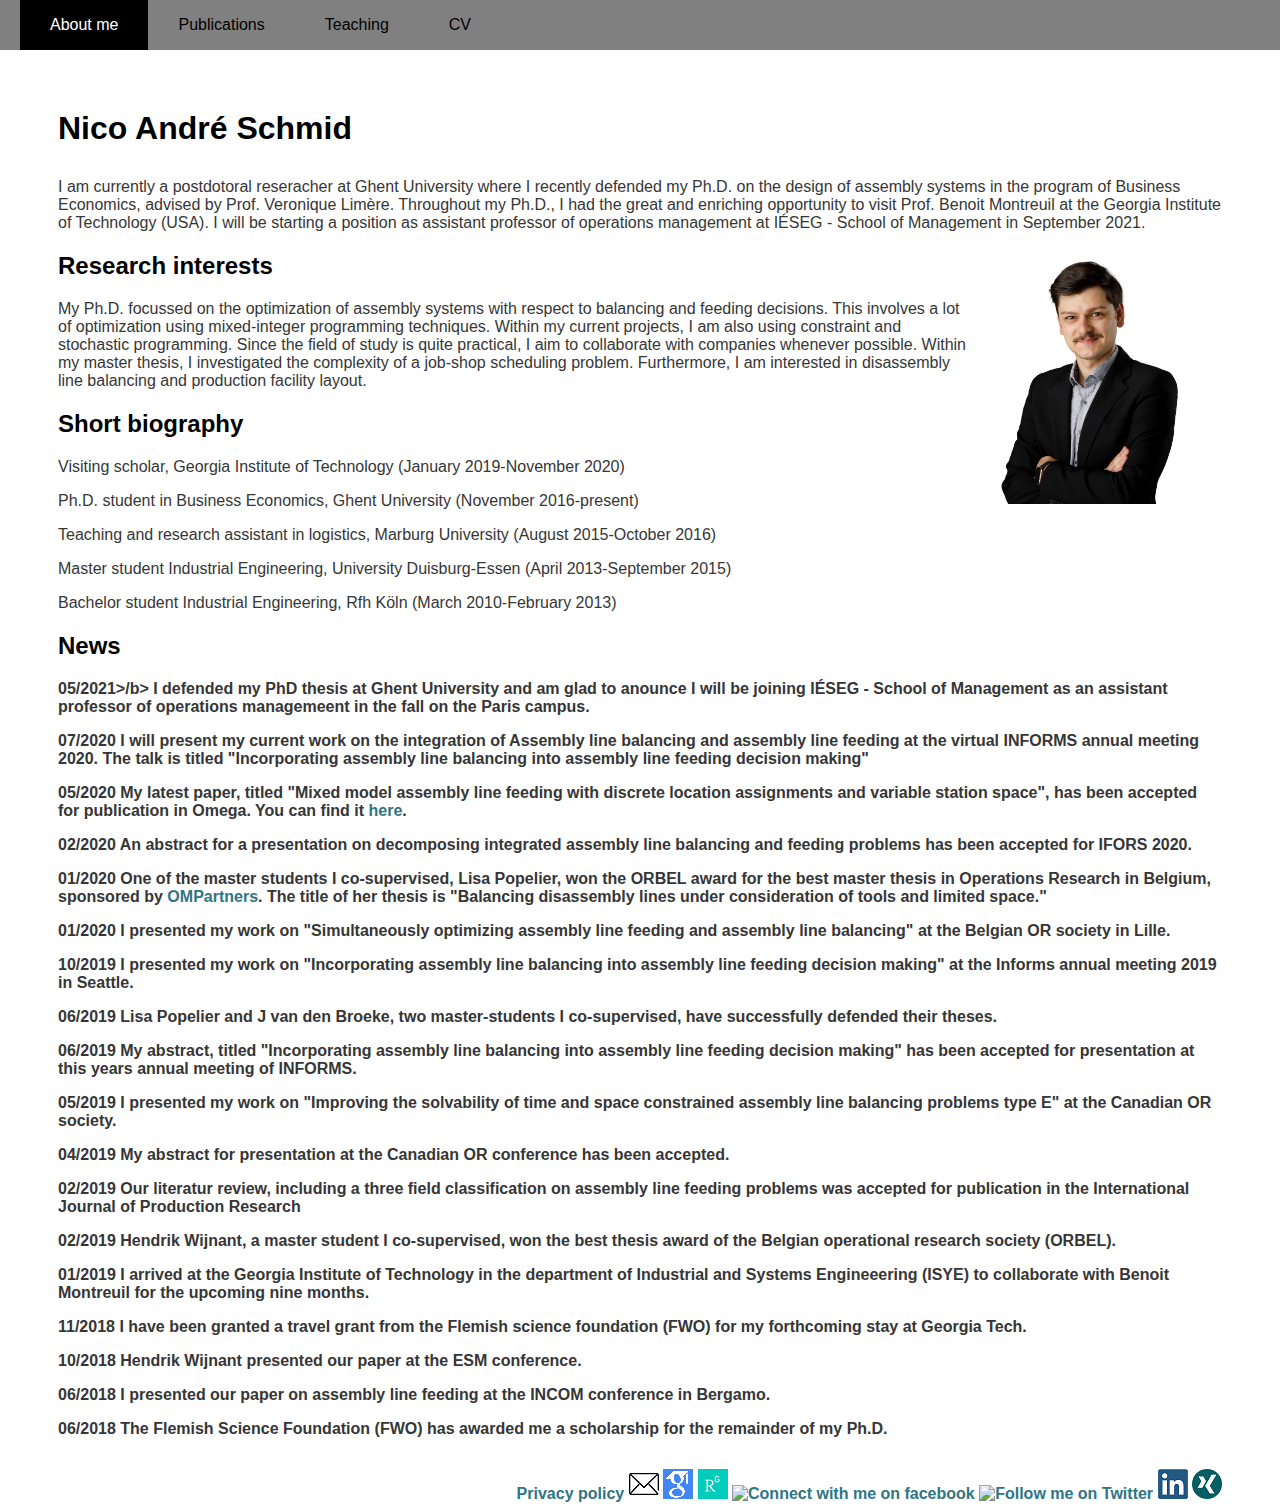
==== index.htm @ 1009d7c1 "Update index.htm" ====
<!DOCTYPE html>
<html lang="en-US">
<meta name="viewport" content="width=device-width, initial-scale=1.0" charset="utf-8"  http-equiv="X-UA-Compatible" content="IE=edge">
<head>
    <!-- Global site tag (gtag.js) - Google Analytics -->
    <!--<script async src="https://www.googletagmanager.com/gtag/js?id=UA-134636393-1"></script>
    <script>
        window.dataLayer = window.dataLayer || [];
        function gtag(){dataLayer.push(arguments);}
        gtag('js', new Date());
        gtag('config', 'UA-134636393-1',{'anonymizeIP':true});
        gtag('config', 'UA-134636393-1');
    </script>-->
    <!--Layout-->     
    <title>Nico André Schmid - Personal research website</title>
    <link rel="stylesheet" type="text/css" href="css/design.css">
</head>
    
<main>

    
<body>  
    <header>
        <nav>
            <ul> 
                <li><a href="index.htm" class="active"><span>About me</span></a></li>
                <li><a href="publications.htm"><span>Publications</span></a>
                <li><a href="teaching.htm"><span>Teaching</span></a></li>
                <li><a href="documents/Curriculum_Vitae.pdf"><span>CV</span></a></li>
            </ul>
        </nav>
        <div class="menu-toggle"><a href="#">&#9776;</a></div>
    </header>
    <script src="https://code.jquery.com/jquery-3.4.1.js"></script>
    <script type="text/javascript">
        $(document).ready(function(){
            $('.menu-toggle').click(function(){
                $('nav').toggleClass('active')
            })
        })
    </script>


                    
    <div id="content">
        <h1> Nico André Schmid </h1>
        <p> I am currently a postdotoral reseracher at Ghent University where I recently defended my Ph.D. on the design of assembly systems in the program of Business Economics, advised by Prof. Veronique Limère. Throughout my Ph.D., I had the great and enriching opportunity to visit Prof. Benoit Montreuil at the Georgia Institute of Technology (USA). I will be starting a position as assistant professor of operations management at IÉSEG - School of Management in September 2021. </p>
        
        <img src="pictures/nico.jpg" alt="Nico André Schmid" style="float:right;width:256px;">
             
        <h2> Research interests </h2>
        <p> My Ph.D. focussed on the optimization of assembly systems with respect to balancing and feeding decisions. This involves a lot of optimization using mixed-integer programming techniques. Within my current projects, I am also using constraint and stochastic programming. Since the field of study is quite practical, I aim to collaborate with companies whenever possible. Within my master thesis, I investigated the complexity of a job-shop scheduling problem. Furthermore, I am interested in disassembly line balancing and production facility layout.</p>
        
        <h2> Short biography</h2>
        <p> Visiting scholar, Georgia Institute of Technology (January 2019-November 2020)</p>
        <p> Ph.D. student in Business Economics, Ghent University (November 2016-present)</p>
        <p> Teaching and research assistant in logistics, Marburg University (August 2015-October 2016)</p>
        <p> Master student Industrial Engineering, University Duisburg-Essen (April 2013-September 2015)</p>
        <p> Bachelor student Industrial Engineering, Rfh Köln (March 2010-February 2013)</p>
             
    	<h2> News</h2>
        <p> <b>05/2021>/b> I defended my PhD thesis at Ghent University and am glad to anounce I will be joining IÉSEG - School of Management as an assistant professor of operations managemeent in the fall on the Paris campus.
        </p>
        <p> <b>07/2020</b> I will present my current work on the integration of Assembly line balancing and assembly line feeding at the virtual INFORMS annual meeting 2020. The talk is titled "Incorporating assembly line balancing into assembly line feeding decision making"
        </p>
        <p> <b>05/2020</b> My latest paper, titled "Mixed model assembly line feeding with discrete location assignments and variable station space", has been accepted for publication in Omega. You can find it <a href="https://doi.org/10.1016/j.omega.2020.102286">here</a>.
        </p>
        <p> <b>02/2020</b> An abstract for a presentation on decomposing integrated assembly line balancing and feeding problems has been accepted for IFORS 2020.
        </p>
        <p> <b>01/2020</b> One of the master students I co-supervised, Lisa Popelier, won the ORBEL award for the best master thesis in Operations Research in Belgium, sponsored by <a href="https://www.omp.com"> OMPartners</a>. The title of her thesis is "Balancing disassembly lines under consideration of tools and limited space."</p>
        <p> <b>01/2020</b> I presented my work on "Simultaneously optimizing assembly line feeding and assembly line balancing" at the Belgian OR society in Lille.
        </p>
        <p> <b>10/2019</b> I presented my work on "Incorporating assembly line balancing into assembly line feeding decision making" at the Informs annual meeting 2019 in Seattle.
        </p>
        <p> <b>06/2019</b> Lisa Popelier and J van den Broeke, two master-students I co-supervised, have successfully defended their theses.
        </p>
        <p> <b>06/2019</b> My abstract, titled "Incorporating assembly line balancing into assembly line feeding decision making" has been accepted for presentation at this years annual meeting of INFORMS.
        </p>
        <p> <b>05/2019</b> I presented my work on "Improving the solvability of time and space constrained assembly line balancing problems type E" at the Canadian OR society.
        </p>
        <p> <b>04/2019</b> My abstract for presentation at the Canadian OR conference has been accepted.
        </p>
        <p> <b>02/2019</b> Our literatur review, including a three field classification on assembly line feeding problems was accepted for publication in the International Journal of Production Research
        </p>
    
        <p> <b>02/2019</b> Hendrik Wijnant, a master student I co-supervised, won the best thesis award of the Belgian operational research society (ORBEL).
        </p>
    
        <p> <b>01/2019</b> I arrived at the Georgia Institute of Technology in the department of Industrial and Systems Engineeering (ISYE) to collaborate with Benoit Montreuil for the upcoming nine months.</p>
            
        <p> <b>11/2018</b> I have been granted a travel grant from the Flemish science foundation (FWO) for my forthcoming stay at Georgia Tech. </p>
        <p> <b>10/2018</b> Hendrik Wijnant presented our paper at the ESM conference. </p>
        <p> <b>06/2018</b> I presented our paper on assembly line feeding at the INCOM conference in Bergamo. </p>
        <p> <b>06/2018</b> The Flemish Science Foundation (FWO) has awarded me a scholarship for the remainder of my Ph.D. </p>
    
    </div>  


    </body>
    </main>
    <footer>
        <a href="https://www.nicoschmid.info/privacy.htm" title="Privacy policy"><span>Privacy policy</span></a>
        <a href="mailto:nico-andre-schmid@gmx.de" title="Send me an email"><img src="pictures/email.png" border=0></a>		
        <a target="https://scholar.google.com/citations?hl=de&pli=1&user=b-9NeuMAAAAJ" title="Look up my profile on Google Scholar" href="https://scholar.google.com/citations?hl=de&pli=1&user=b-9NeuMAAAAJ"><img alt="Look up my profile on Google Scholar" src="pictures/google-scholar.png" border=0></a> 
        <a target="https://www.researchgate.net/profile/Nico_Schmid" title="Look up my profile on Research Gate" href="https://www.researchgate.net/profile/Nico_Schmid"><img alt="Look up my profile on Research Gate" src="pictures/researchgate-logo.png" border=0></a> 
        <a target="https://www.facebook.com/nico.schmid.96?ref=bookmarks" title="Connect with me on facebook" href="https://www.facebook.com/nico.schmid.96"><img alt="Connect with me on facebook" src="https://c866088.ssl.cf3.rackcdn.com/assets/facebook30x30.png" border=0></a> 
        <a target="https://twitter.com/nicoandreschmi1" title="Follow me on Twitter" href="https://www.twitter.com/nicoandreschmi1"><img alt="Follow me on Twitter" src="https://c866088.ssl.cf3.rackcdn.com/assets/twitter30x30.png" border=0></a>
        <a target="https://twitter.com/nicoandreschmi1" title="Connect with me on LinkedIn" href="https://www.linkedin.com/in/nico-andr%C3%A9-schmid-15975b104/"><img alt="Connect with me on LinkedIn" src="pictures/linkedin.png" border=0></a>
        <a href="https://www.xing.com/profile/Nico_Schmid11?sc_o=mxb_p" title="Connect with me on Xing"><img alt="Connect with me on Xing" src="pictures/xing.png" border=0></a>
    </footer>    

    </html>
---- css/design.css ----
/*General*/

h1 
{
    font-family:sans-serif; 
    color:  #000000;
    background-color: #ffffff;
    padding-bottom: 10px; 
    padding-top: 10px;}

h2 
{
    font-family:sans-serif; 
    color:  #000000;    
}

h3 
{
    font-family:sans-serif;
    color:  #000000;
}

h4 
{
    font-family:sans-serif; 
    color:  #000000;
}


footer 
{
    background-color: #ffffff;
    text-align: right;
    padding-top: 15px;
}

#pagewidth 
{
    width: auto;
    margin: 20px
}

a 
{
    text-decoration: none;
    color: #2f7585;
    
}




header 
{
    position:absolute;
    background: grey;
    top:0;
    left:0;
    padding:0 20px;
    background: grey;
    width: 100%;
    box-sizing: border-box;
}

header nav
{
    float: left;
}

header nav ul
{
    margin: 0;
    padding: 0;
    display: flex; <!--flex orders elements horizontally-->
}

header nav ul li
{
    list-style: none; <!--fdeactivates bullet points in front of menu elements-->
}

header nav ul li a
{
    height: 50px;
    line-height: 50px;
    padding: 0 30px;
    color: black;
    text-decoration: none;
    display: block;
}

header nav ul li a:hover,
header nav ul li a.active
{   
    color: white;
    background: black;
}

.menu-toggle
{
    color: black;
    
    float: left;
    line-height: 50px;
    font-size: 24px;
    cursor: pointer;
    display: none;  
}


@media (max-width:500px)
{

    .menu-toggle
    {
        background: grey;
        top: 50px;
        text-align: left;
        display: block;
    }
    
    header nav
    {
        position: absolute;
        width: 100%;
        height: calc(100vh-50px);
        background: grey;
        top: 50px;
        left:-100%;
        transition:     0.5s;
    }
    header nav.active
    {
        left:0;
    }
    header nav ul
    {
        display: block;
        text-align: center;
    }
    
    header nav ul li a
    {
        border-bottom: 1px solid rgba (255,255,255,1);
    }
    
    #content
    {
        margin-top: 150px;
    }
    body
    {
        padding: 0 20px;
    }
}
    
body 
{
    background-color: #ffffff;
    font-family: sans-serif;
    color: #363636; <!--Sets text color to a lighter black--> 
    margin:0;
    padding:0 50px;
    
}

#content
{
    margin-top: 100px;
}
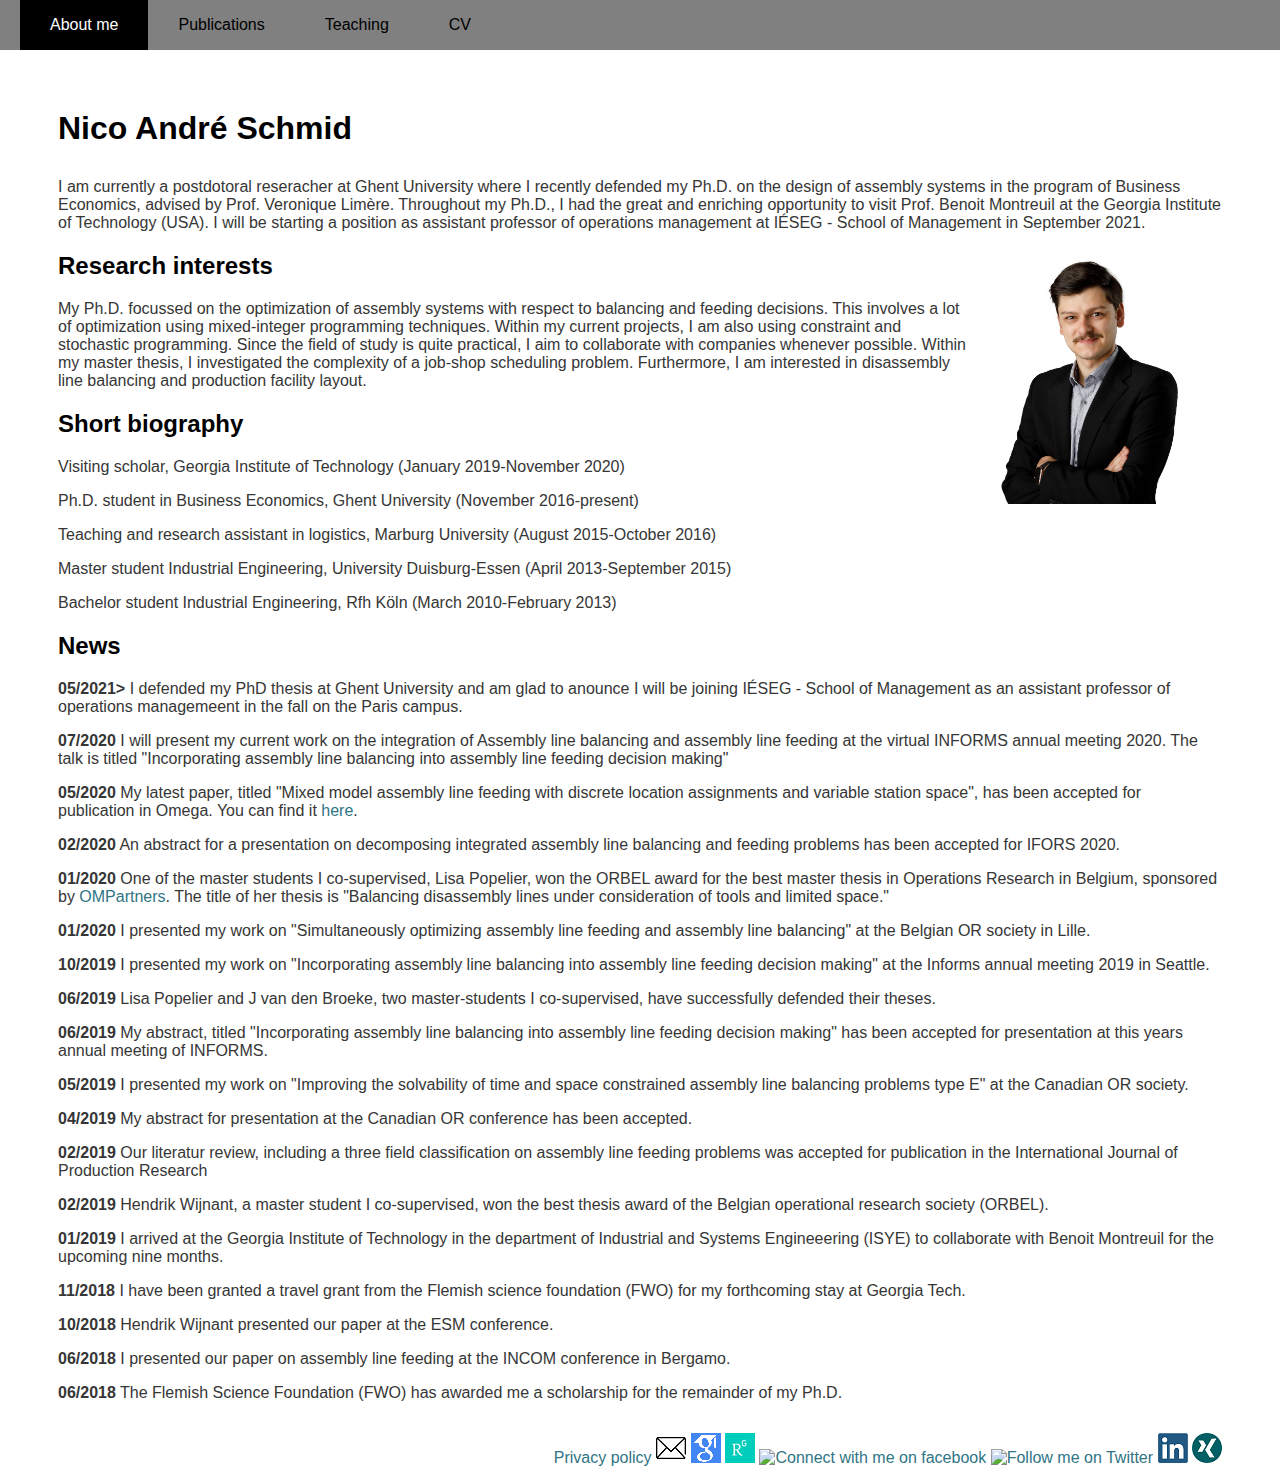
==== commit 4d935358: "Update index.htm" ====
--- a/index.htm
+++ b/index.htm
@@ -59,7 +59,7 @@
         <p> Bachelor student Industrial Engineering, Rfh Köln (March 2010-February 2013)</p>
              
     	<h2> News</h2>
-        <p> <b>05/2021>/b> I defended my PhD thesis at Ghent University and am glad to anounce I will be joining IÉSEG - School of Management as an assistant professor of operations managemeent in the fall on the Paris campus.
+        <p> <b>05/2021></b> I defended my PhD thesis at Ghent University and am glad to anounce I will be joining IÉSEG - School of Management as an assistant professor of operations managemeent in the fall on the Paris campus.
         </p>
         <p> <b>07/2020</b> I will present my current work on the integration of Assembly line balancing and assembly line feeding at the virtual INFORMS annual meeting 2020. The talk is titled "Incorporating assembly line balancing into assembly line feeding decision making"
         </p>
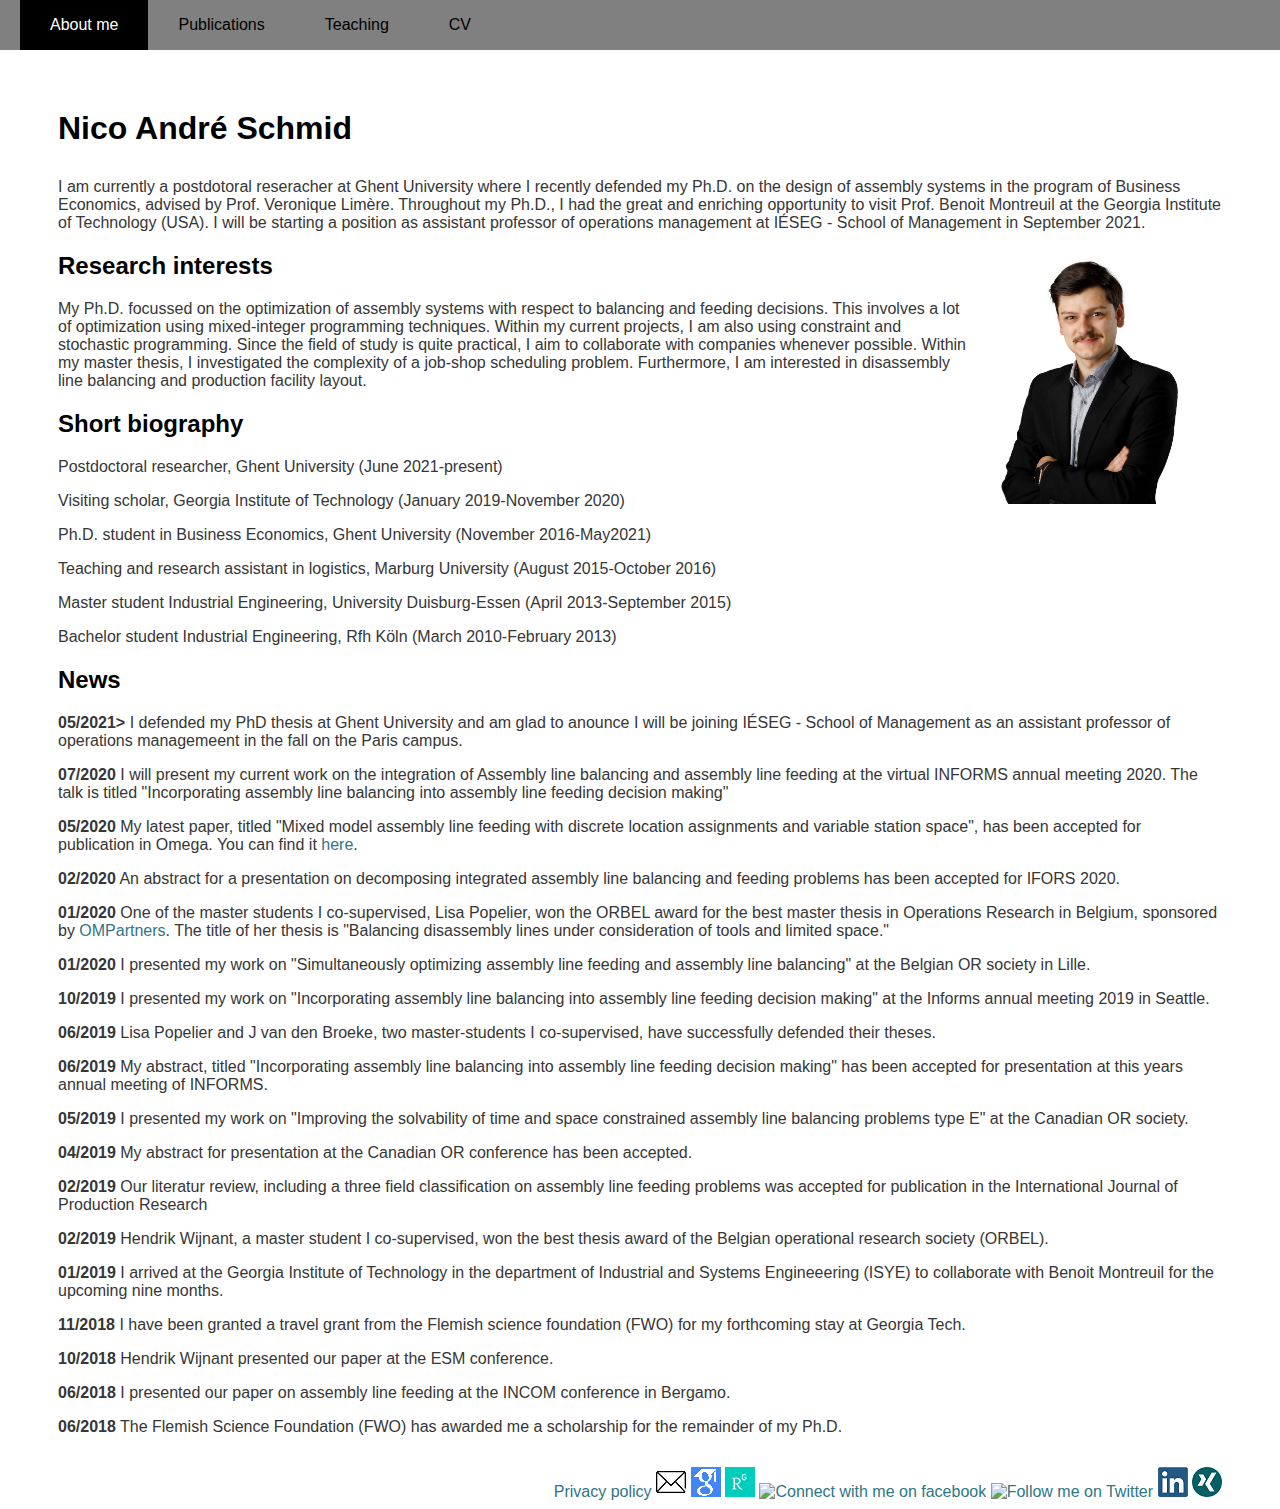
==== commit ea2c34e7: "Update index.htm" ====
--- a/index.htm
+++ b/index.htm
@@ -52,8 +52,9 @@
         <p> My Ph.D. focussed on the optimization of assembly systems with respect to balancing and feeding decisions. This involves a lot of optimization using mixed-integer programming techniques. Within my current projects, I am also using constraint and stochastic programming. Since the field of study is quite practical, I aim to collaborate with companies whenever possible. Within my master thesis, I investigated the complexity of a job-shop scheduling problem. Furthermore, I am interested in disassembly line balancing and production facility layout.</p>
         
         <h2> Short biography</h2>
+        <p> Postdoctoral researcher, Ghent University (June 2021-present)</p>
         <p> Visiting scholar, Georgia Institute of Technology (January 2019-November 2020)</p>
-        <p> Ph.D. student in Business Economics, Ghent University (November 2016-present)</p>
+        <p> Ph.D. student in Business Economics, Ghent University (November 2016-May2021)</p>
         <p> Teaching and research assistant in logistics, Marburg University (August 2015-October 2016)</p>
         <p> Master student Industrial Engineering, University Duisburg-Essen (April 2013-September 2015)</p>
         <p> Bachelor student Industrial Engineering, Rfh Köln (March 2010-February 2013)</p>
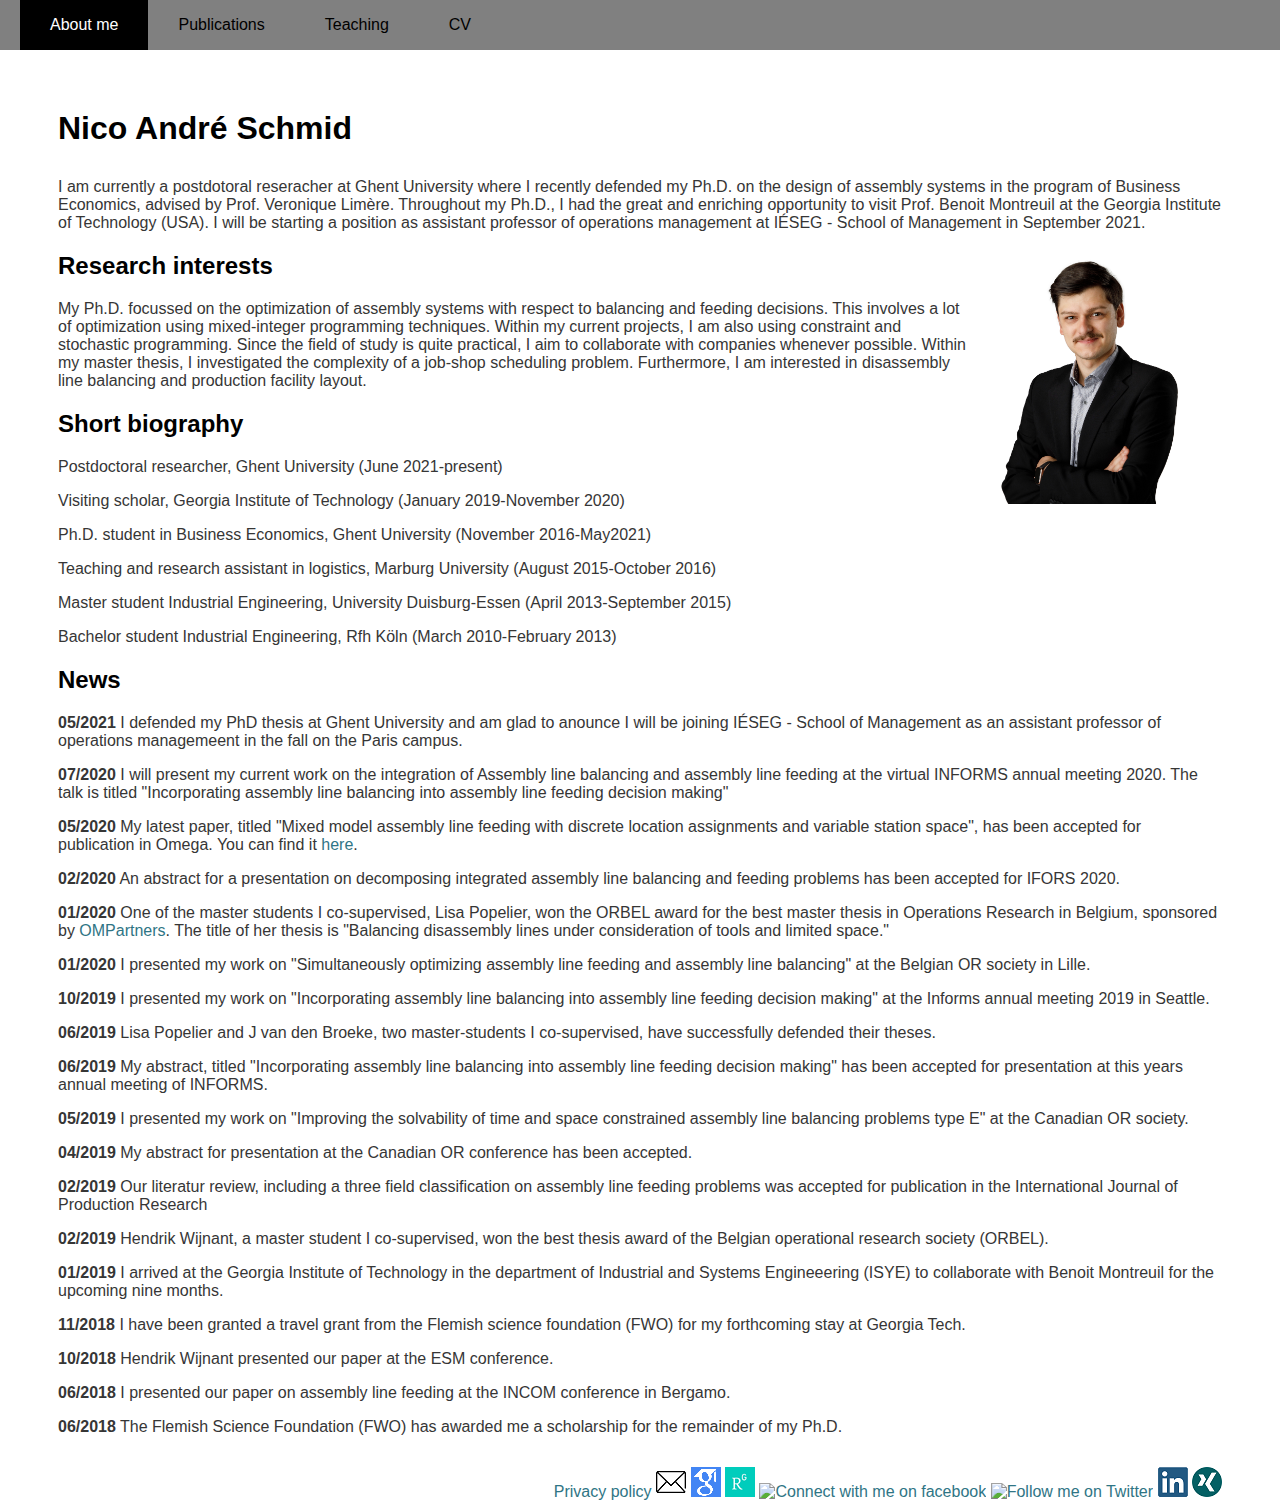
==== commit e2a3d755: "Update index.htm" ====
--- a/index.htm
+++ b/index.htm
@@ -60,7 +60,7 @@
         <p> Bachelor student Industrial Engineering, Rfh Köln (March 2010-February 2013)</p>
              
     	<h2> News</h2>
-        <p> <b>05/2021></b> I defended my PhD thesis at Ghent University and am glad to anounce I will be joining IÉSEG - School of Management as an assistant professor of operations managemeent in the fall on the Paris campus.
+        <p> <b>05/2021</b> I defended my PhD thesis at Ghent University and am glad to anounce I will be joining IÉSEG - School of Management as an assistant professor of operations managemeent in the fall on the Paris campus.
         </p>
         <p> <b>07/2020</b> I will present my current work on the integration of Assembly line balancing and assembly line feeding at the virtual INFORMS annual meeting 2020. The talk is titled "Incorporating assembly line balancing into assembly line feeding decision making"
         </p>
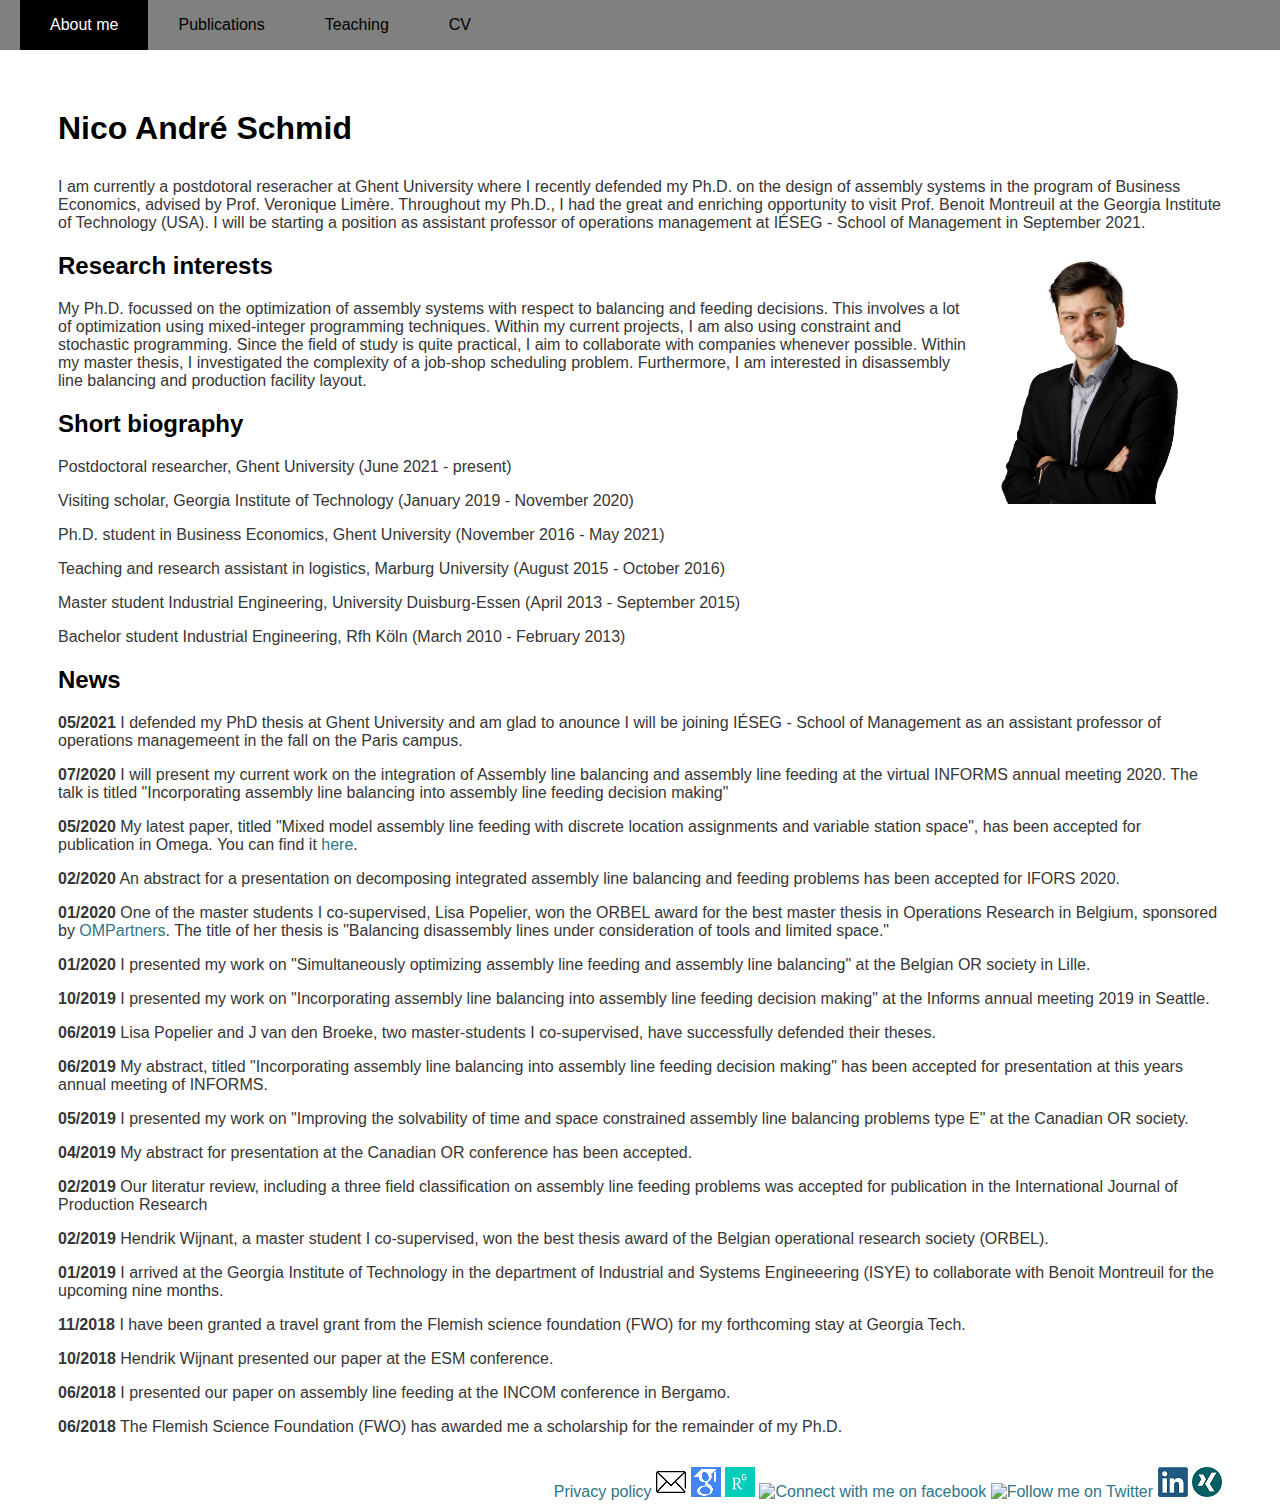
==== commit 86881db6: "Update index.htm" ====
--- a/index.htm
+++ b/index.htm
@@ -52,12 +52,12 @@
         <p> My Ph.D. focussed on the optimization of assembly systems with respect to balancing and feeding decisions. This involves a lot of optimization using mixed-integer programming techniques. Within my current projects, I am also using constraint and stochastic programming. Since the field of study is quite practical, I aim to collaborate with companies whenever possible. Within my master thesis, I investigated the complexity of a job-shop scheduling problem. Furthermore, I am interested in disassembly line balancing and production facility layout.</p>
         
         <h2> Short biography</h2>
-        <p> Postdoctoral researcher, Ghent University (June 2021-present)</p>
-        <p> Visiting scholar, Georgia Institute of Technology (January 2019-November 2020)</p>
-        <p> Ph.D. student in Business Economics, Ghent University (November 2016-May2021)</p>
-        <p> Teaching and research assistant in logistics, Marburg University (August 2015-October 2016)</p>
-        <p> Master student Industrial Engineering, University Duisburg-Essen (April 2013-September 2015)</p>
-        <p> Bachelor student Industrial Engineering, Rfh Köln (March 2010-February 2013)</p>
+        <p> Postdoctoral researcher, Ghent University (June 2021 - present)</p>
+        <p> Visiting scholar, Georgia Institute of Technology (January 2019 - November 2020)</p>
+        <p> Ph.D. student in Business Economics, Ghent University (November 2016 - May 2021)</p>
+        <p> Teaching and research assistant in logistics, Marburg University (August 2015 - October 2016)</p>
+        <p> Master student Industrial Engineering, University Duisburg-Essen (April 2013 - September 2015)</p>
+        <p> Bachelor student Industrial Engineering, Rfh Köln (March 2010 - February 2013)</p>
              
     	<h2> News</h2>
         <p> <b>05/2021</b> I defended my PhD thesis at Ghent University and am glad to anounce I will be joining IÉSEG - School of Management as an assistant professor of operations managemeent in the fall on the Paris campus.
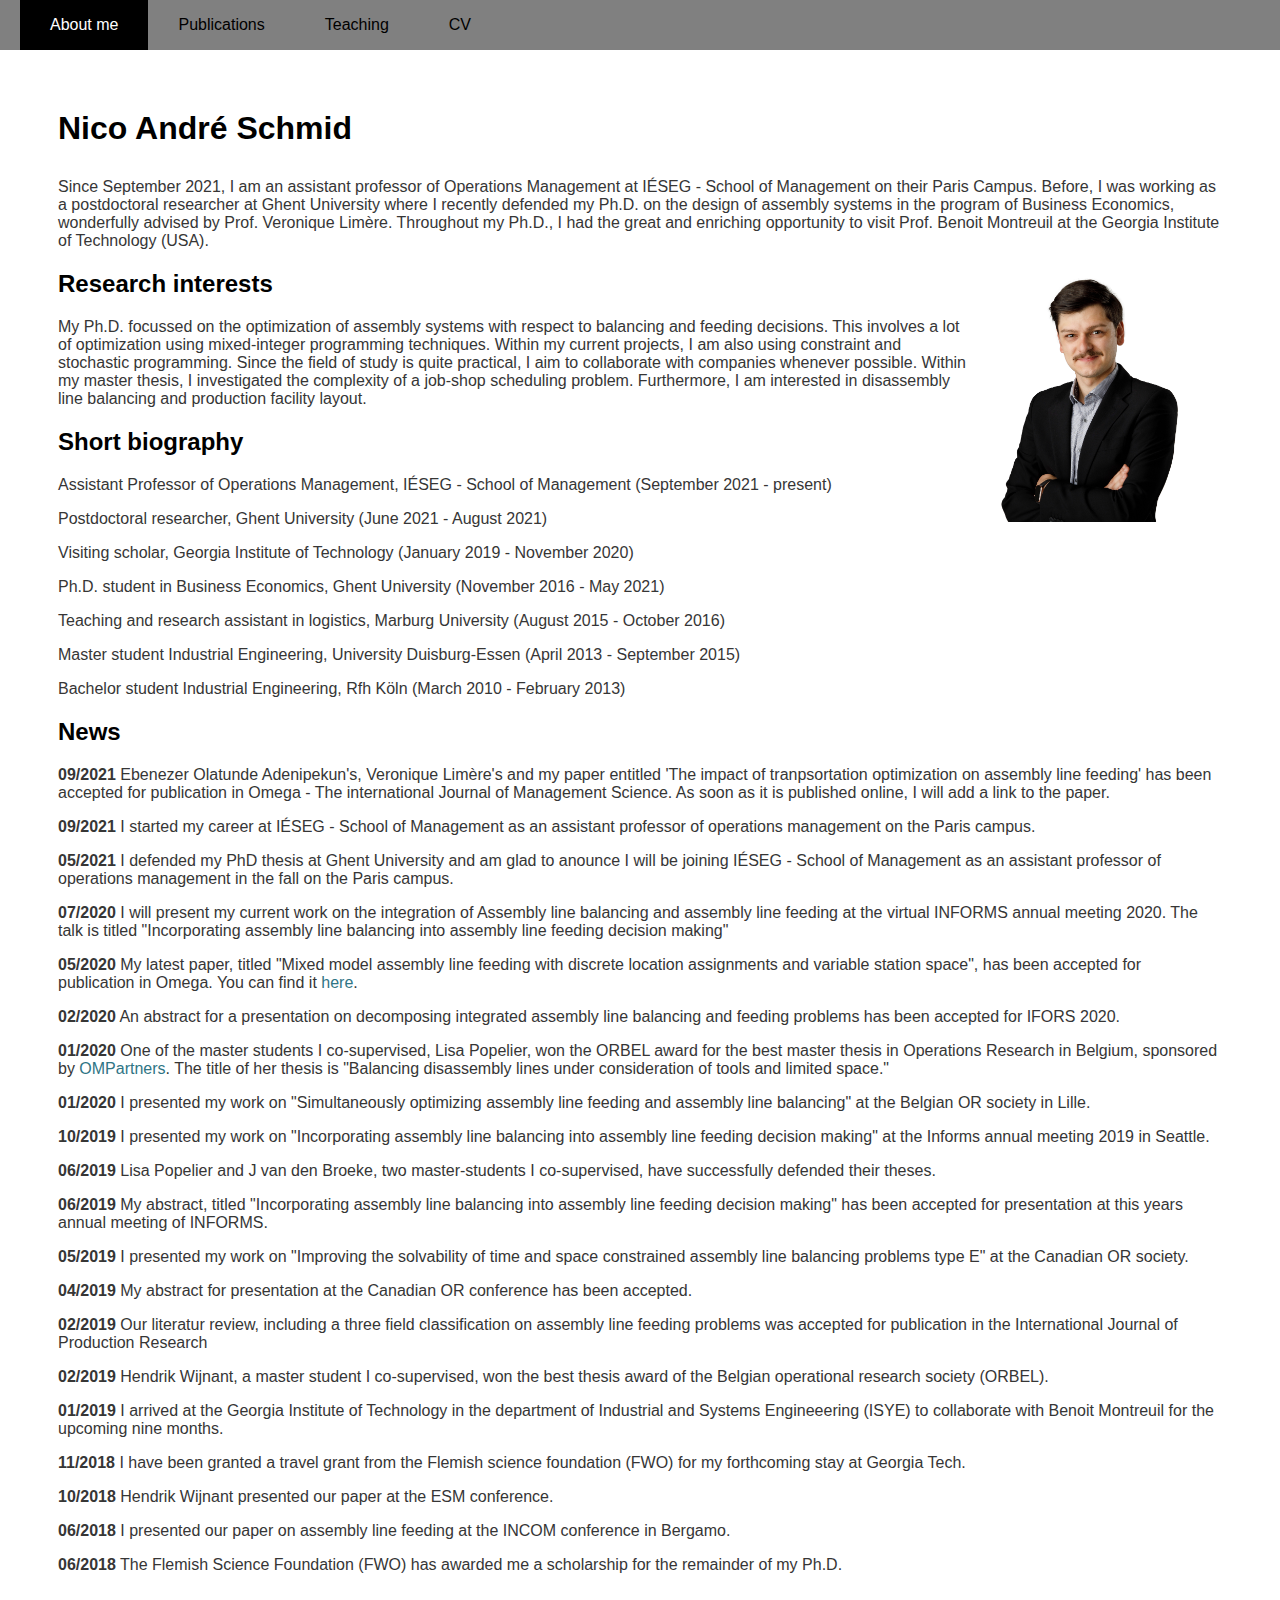
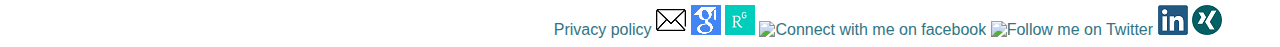
==== commit 358f35d7: "Update index.htm" ====
--- a/index.htm
+++ b/index.htm
@@ -44,7 +44,7 @@
                     
     <div id="content">
         <h1> Nico André Schmid </h1>
-        <p> I am currently a postdotoral reseracher at Ghent University where I recently defended my Ph.D. on the design of assembly systems in the program of Business Economics, advised by Prof. Veronique Limère. Throughout my Ph.D., I had the great and enriching opportunity to visit Prof. Benoit Montreuil at the Georgia Institute of Technology (USA). I will be starting a position as assistant professor of operations management at IÉSEG - School of Management in September 2021. </p>
+        <p> Since September 2021, I am an assistant professor of Operations Management at IÉSEG - School of Management on their Paris Campus. Before, I was working as a postdoctoral researcher at Ghent University where I recently defended my Ph.D. on the design of assembly systems in the program of Business Economics, wonderfully advised by Prof. Veronique Limère. Throughout my Ph.D., I had the great and enriching opportunity to visit Prof. Benoit Montreuil at the Georgia Institute of Technology (USA). </p>
         
         <img src="pictures/nico.jpg" alt="Nico André Schmid" style="float:right;width:256px;">
              
@@ -52,7 +52,8 @@
         <p> My Ph.D. focussed on the optimization of assembly systems with respect to balancing and feeding decisions. This involves a lot of optimization using mixed-integer programming techniques. Within my current projects, I am also using constraint and stochastic programming. Since the field of study is quite practical, I aim to collaborate with companies whenever possible. Within my master thesis, I investigated the complexity of a job-shop scheduling problem. Furthermore, I am interested in disassembly line balancing and production facility layout.</p>
         
         <h2> Short biography</h2>
-        <p> Postdoctoral researcher, Ghent University (June 2021 - present)</p>
+        <p> Assistant Professor of Operations Management, IÉSEG - School of Management (September 2021 - present)</p>
+        <p> Postdoctoral researcher, Ghent University (June 2021 - August 2021)</p>
         <p> Visiting scholar, Georgia Institute of Technology (January 2019 - November 2020)</p>
         <p> Ph.D. student in Business Economics, Ghent University (November 2016 - May 2021)</p>
         <p> Teaching and research assistant in logistics, Marburg University (August 2015 - October 2016)</p>
@@ -60,7 +61,11 @@
         <p> Bachelor student Industrial Engineering, Rfh Köln (March 2010 - February 2013)</p>
              
     	<h2> News</h2>
-        <p> <b>05/2021</b> I defended my PhD thesis at Ghent University and am glad to anounce I will be joining IÉSEG - School of Management as an assistant professor of operations managemeent in the fall on the Paris campus.
+        <p> <b>09/2021</b> Ebenezer Olatunde Adenipekun's, Veronique Limère's and my paper entitled 'The impact of tranpsortation optimization on assembly line feeding' has been accepted for publication in Omega - The international Journal of Management Science. As soon as it is published online, I will add a link to the paper. 
+        </p>
+        <p> <b>09/2021</b> I started my career at IÉSEG - School of Management as an assistant professor of operations management on the Paris campus.
+        </p>
+        <p> <b>05/2021</b> I defended my PhD thesis at Ghent University and am glad to anounce I will be joining IÉSEG - School of Management as an assistant professor of operations management in the fall on the Paris campus.
         </p>
         <p> <b>07/2020</b> I will present my current work on the integration of Assembly line balancing and assembly line feeding at the virtual INFORMS annual meeting 2020. The talk is titled "Incorporating assembly line balancing into assembly line feeding decision making"
         </p>
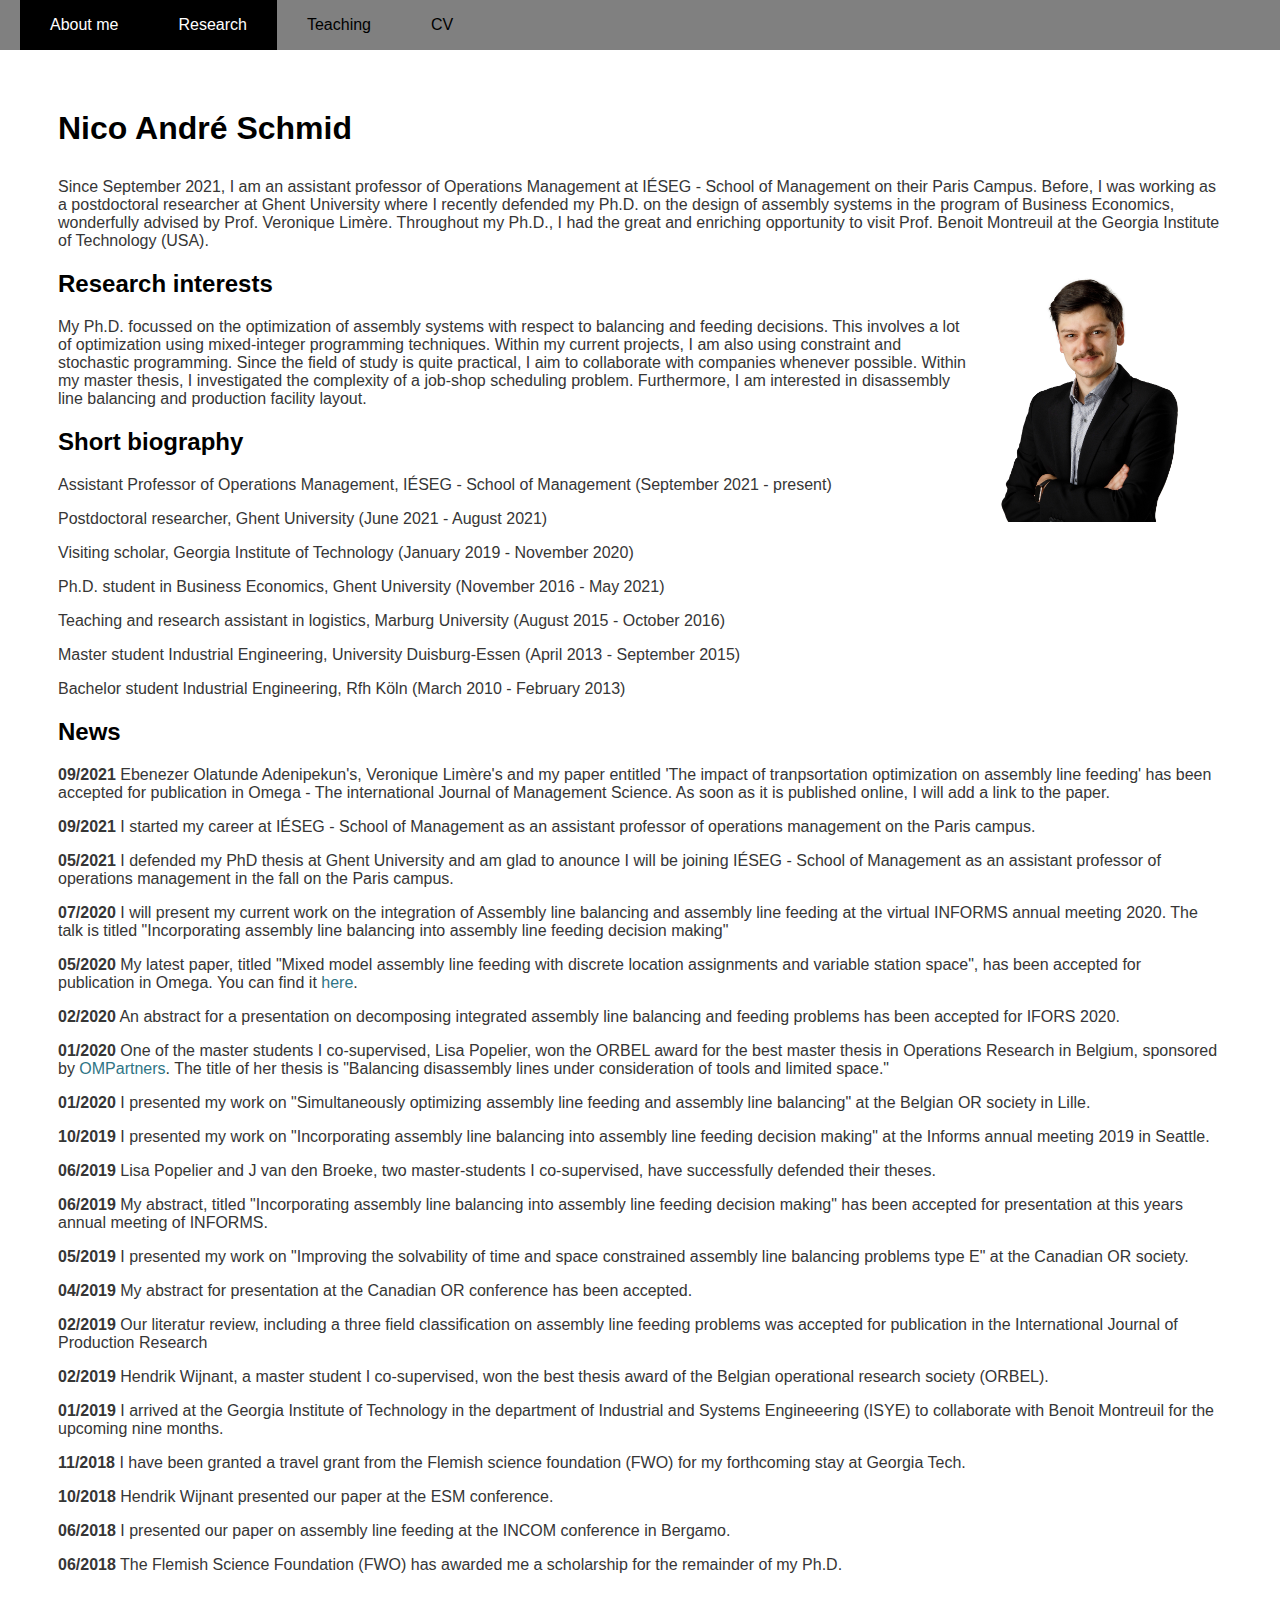
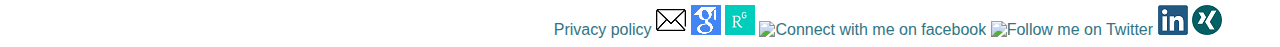
==== commit 95f88b98: "renaming publication -> reserach" ====
--- a/index.htm
+++ b/index.htm
@@ -24,7 +24,7 @@
         <nav>
             <ul> 
                 <li><a href="index.htm" class="active"><span>About me</span></a></li>
-                <li><a href="publications.htm"><span>Publications</span></a>
+                <li><a href="research.htm" class="active"><span>Research</span></a>
                 <li><a href="teaching.htm"><span>Teaching</span></a></li>
                 <li><a href="documents/Curriculum_Vitae.pdf"><span>CV</span></a></li>
             </ul>
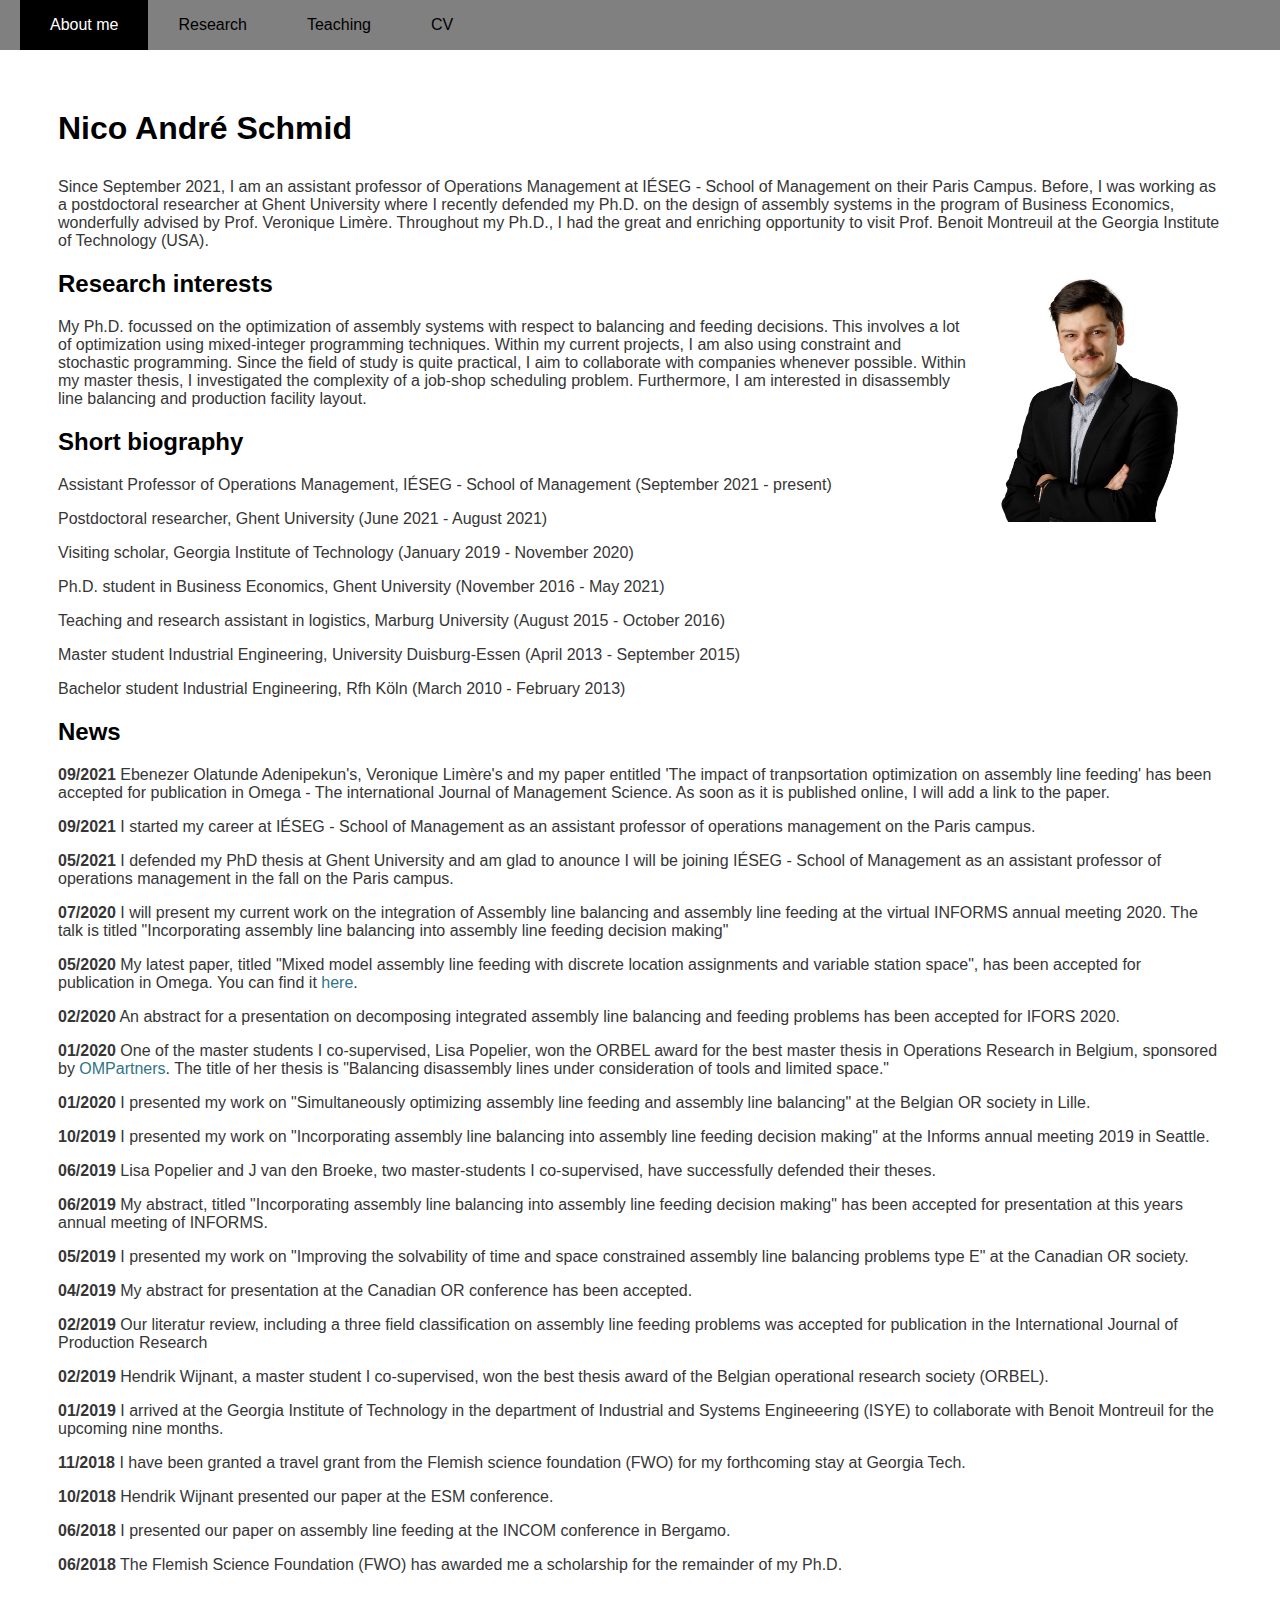
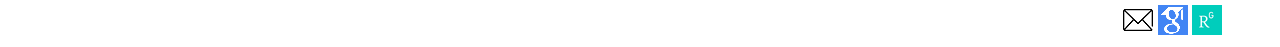
==== commit b317e01f: "Additional publications" ====
--- a/index.htm
+++ b/index.htm
@@ -24,7 +24,7 @@
         <nav>
             <ul> 
                 <li><a href="index.htm" class="active"><span>About me</span></a></li>
-                <li><a href="research.htm" class="active"><span>Research</span></a>
+                <li><a href="research.htm"><span>Research</span></a>
                 <li><a href="teaching.htm"><span>Teaching</span></a></li>
                 <li><a href="documents/Curriculum_Vitae.pdf"><span>CV</span></a></li>
             </ul>
@@ -105,14 +105,10 @@
     </body>
     </main>
     <footer>
-        <a href="https://www.nicoschmid.info/privacy.htm" title="Privacy policy"><span>Privacy policy</span></a>
+        <!--<a href="https://www.nicoschmid.info/privacy.htm" title="Privacy policy"><span>Privacy policy</span></a>-->
         <a href="mailto:nico-andre-schmid@gmx.de" title="Send me an email"><img src="pictures/email.png" border=0></a>		
         <a target="https://scholar.google.com/citations?hl=de&pli=1&user=b-9NeuMAAAAJ" title="Look up my profile on Google Scholar" href="https://scholar.google.com/citations?hl=de&pli=1&user=b-9NeuMAAAAJ"><img alt="Look up my profile on Google Scholar" src="pictures/google-scholar.png" border=0></a> 
         <a target="https://www.researchgate.net/profile/Nico_Schmid" title="Look up my profile on Research Gate" href="https://www.researchgate.net/profile/Nico_Schmid"><img alt="Look up my profile on Research Gate" src="pictures/researchgate-logo.png" border=0></a> 
-        <a target="https://www.facebook.com/nico.schmid.96?ref=bookmarks" title="Connect with me on facebook" href="https://www.facebook.com/nico.schmid.96"><img alt="Connect with me on facebook" src="https://c866088.ssl.cf3.rackcdn.com/assets/facebook30x30.png" border=0></a> 
-        <a target="https://twitter.com/nicoandreschmi1" title="Follow me on Twitter" href="https://www.twitter.com/nicoandreschmi1"><img alt="Follow me on Twitter" src="https://c866088.ssl.cf3.rackcdn.com/assets/twitter30x30.png" border=0></a>
-        <a target="https://twitter.com/nicoandreschmi1" title="Connect with me on LinkedIn" href="https://www.linkedin.com/in/nico-andr%C3%A9-schmid-15975b104/"><img alt="Connect with me on LinkedIn" src="pictures/linkedin.png" border=0></a>
-        <a href="https://www.xing.com/profile/Nico_Schmid11?sc_o=mxb_p" title="Connect with me on Xing"><img alt="Connect with me on Xing" src="pictures/xing.png" border=0></a>
     </footer>    
 
     </html>
